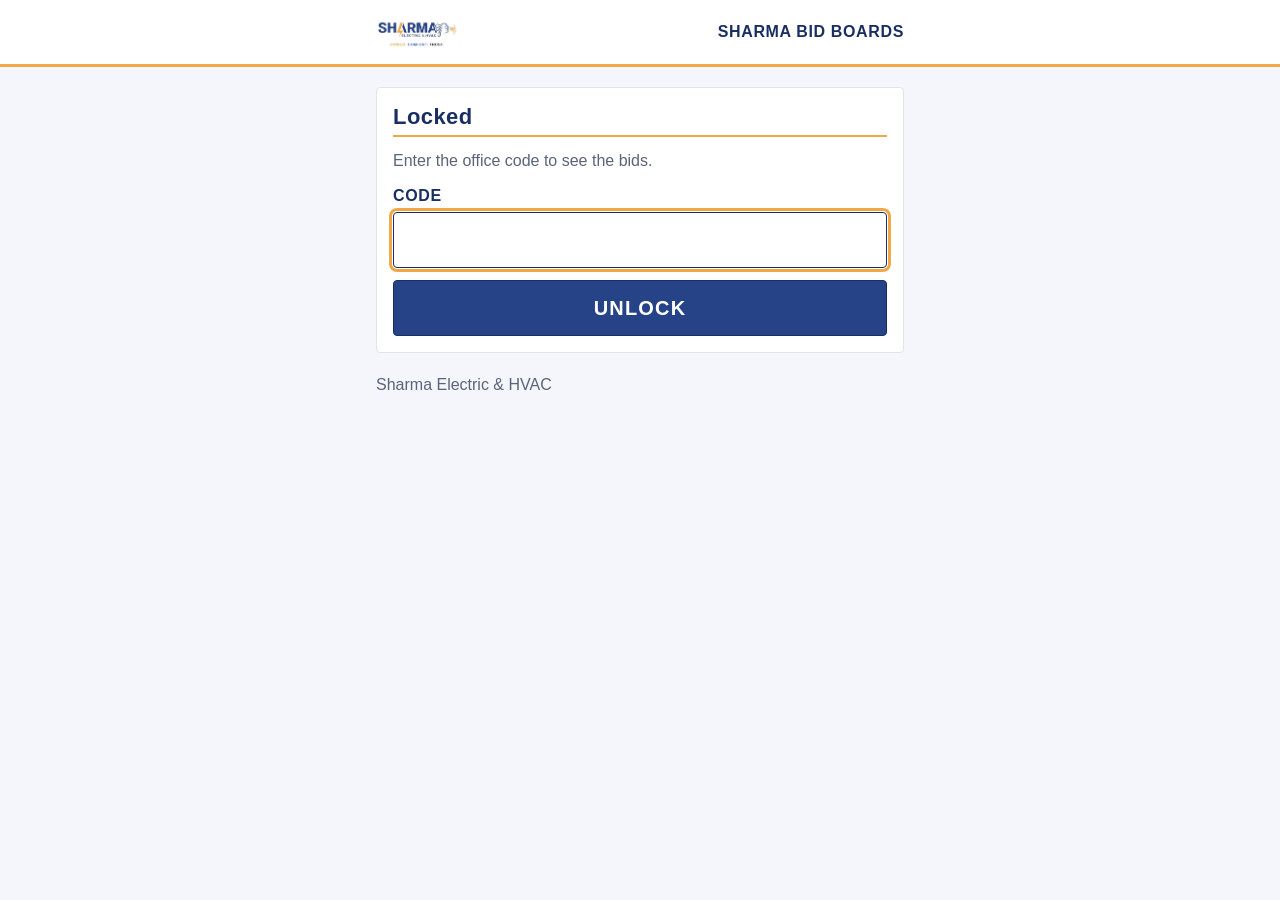
==== commercial.html @ 093042f2 "Kit v1.3 Appearance + company logos + font fix (Steve review / Sanjay 2026-11-19): theme-color + col" ====
<!DOCTYPE html>
<html lang="en">
<head>
<meta charset="utf-8">
<meta name="viewport" content="width=device-width, initial-scale=1">
<meta name="robots" content="noindex, nofollow">
<meta name="theme-color" content="#264387">
<meta name="color-scheme" content="light">
<script>(function(){try{if(localStorage.getItem("sk-scheme")==="dark"){var d=document.documentElement;d.setAttribute("data-scheme","dark");var m=document.querySelector('meta[name="theme-color"]');if(m)m.content=d.getAttribute("data-theme")==="track"?"#1C1C1E":"#1a2f61"}}catch(e){}})()</script>
<link rel="stylesheet" href="https://sharma-kit.sharma-crew.workers.dev/sharma-kit.css">
<script src="https://sharma-kit.sharma-crew.workers.dev/sharma-kit.js" defer></script>
<title>Commercial Bid Board — Sharma Electric &amp; HVAC</title>
<link rel="stylesheet" href="assets/styles.css">
</head>
<body data-board="commercial">
<header class="site">
  <div class="header-inner">
    <img class="logo" src="logo.png" alt="Sharma Electric &amp; HVAC">
    <div class="header-title">
      <div class="board-name">Commercial Bid Board</div>
      <div class="board-sub" id="as-of">Owner-only board. Prices are internal.</div>
    </div>
  </div>
  <nav class="board-switch" aria-label="Bid boards">
    <a href="commercial.html" class="active">Commercial</a>
    <a href="residential.html" class="">Residential</a>
  </nav>
</header>
<main>
  <section class="panel" aria-label="Totals">
    <h2>Totals</h2><div class="gold-rule"></div>
    <div class="totals" id="totals"></div>
  </section>
  <section class="panel" aria-label="Due today and overdue">
    <h2>Due today / overdue</h2><div class="gold-rule"></div>
    <ul class="due-list" id="due-list"></ul>
  </section>
  <section class="panel" aria-label="Filters">
    <h2>Find a bid</h2><div class="gold-rule"></div>
    <div class="filters">
      <div><label for="f-search">Search</label><input type="search" id="f-search" placeholder="Builder, project, address, contact, Jobber"></div>
      <div><label for="f-status">Status</label><select id="f-status"></select></div>
      <div><label for="f-trade">Trade</label><select id="f-trade"></select></div>
      <div><label for="f-builder">Builder</label><select id="f-builder"></select></div>
      <div><label for="f-due">Due-date window</label><select id="f-due">
        <option value="">All due dates</option><option value="today">Due today</option>
        <option value="overdue">Overdue</option><option value="7">Next 7 days</option>
        <option value="30">Next 30 days</option><option value="none">No due date</option></select></div>
      <div><label for="f-sent">Sent-date window</label><select id="f-sent">
        <option value="">All sent dates</option><option value="7">Last 7 days</option>
        <option value="30">Last 30 days</option><option value="90">Last 90 days</option></select></div>
      <div><label for="f-sort">Sort by</label><select id="f-sort">
        <option value="due">Due date</option><option value="sent">Date sent</option>
        <option value="amount">Amount</option><option value="builder">Builder</option>
        <option value="status">Status</option></select></div>
    </div>
    <div class="toolbar">
      <button type="button" class="secondary" id="btn-export">Export CSV</button>
      <button type="button" class="secondary" id="btn-more">More</button>
      <label class="btn secondary" for="file-import" style="cursor:pointer">Import CSV</label>
      <input type="file" id="file-import" accept=".csv" hidden>
      <span class="count" id="row-count"></span>
    </div>
    <p class="count" id="import-note"></p>
  </section>
  <section class="panel" aria-label="Bids" style="padding:0;overflow:auto">
    <table>
      <thead><tr><th>Builder</th><th>Project</th><th>Trade</th><th class="amount">Amount</th><th class="sqft">Sq Ft</th><th>Sent</th><th>Due</th><th>Status</th><th>Jobber</th></tr></thead>
      <tbody id="rows"></tbody>
    </table>
  </section>
  <p style="color:var(--gray)">Select a row to see the full record: terms, next step, notes, Jobber number, Gmail thread ID and source.</p>
</main>
<dialog id="detail">
  <div class="detail-head"><h2 id="detail-title" style="margin:0">Bid record</h2></div>
  <div class="detail-body" id="detail-body"></div>
  <div style="padding:0 16px 16px"><button type="button" id="detail-close">Close</button></div>
</dialog>
<footer class="site">Sharma Electric &amp; HVAC · Lic. EC13013924 · CAC1823596</footer>
<dialog id="more" aria-labelledby="more-title">
  <div class="detail-head"><h2 id="more-title" style="margin:0">More</h2></div>
  <div class="detail-body">
    <h3 style="margin:0 0 8px">Display</h3>
    <div class="sk-list" id="appearance"></div>
    <div class="toolbar"><button type="button" class="secondary" id="more-close">Close</button></div>
  </div>
</dialog>
<script src="lock.js"></script>
<script src="assets/app.js"></script>
</body>
</html>
---- assets/styles.css ----
:root{
  color-scheme:light;
  --navy:#264387; --dark-navy:#1a2f61; --gold:#F0A846; --ink:#1d2433;
  --gray:#5b6478; --lines:#dfe4ee; --page:#f4f6fb; --white:#ffffff;
}
/* Appearance (kit v1.3 rule): dark only when the person picks it in More; never follows the phone. */
[data-scheme="dark"]{
  color-scheme:dark;
  --navy:#5b83d6; --dark-navy:#c9d6f2; --gold:#F0A846; --ink:#e9ecf3;
  --gray:#a3adc0; --lines:#39404f; --page:#0f1218; --white:#1b1e26;
}
[data-scheme="dark"] .chip-won{background:#26436e;border-color:#26436e}
[data-scheme="dark"] header.site,[data-scheme="dark"] nav.board-switch{background:var(--white)}
*{box-sizing:border-box}
html{font-size:16px}
body{margin:0;background:var(--page);color:var(--ink);font-family:-apple-system,"SF Pro Text",system-ui,"Segoe UI",sans-serif;font-size:16px;line-height:1.45}
h1,h2,h3,.tab-label{font-family:-apple-system,"SF Pro Display",system-ui,"Segoe UI",sans-serif;font-weight:700;letter-spacing:.02em;color:var(--dark-navy)}
.mono{font-family:ui-monospace,"SF Mono",Menlo,Consolas,monospace}
a{color:var(--navy)}
header.site{background:var(--white);border-bottom:3px solid var(--gold)}
.header-inner{max-width:1280px;margin:0 auto;padding:14px 16px;display:flex;align-items:center;gap:16px;flex-wrap:wrap}
.header-inner img.logo{height:56px;width:auto;display:block}
.header-title{margin-left:auto;text-align:right}
.header-title .board-name{font-family:-apple-system,"SF Pro Display",system-ui,"Segoe UI",sans-serif;font-weight:700;font-size:1.6rem;color:var(--dark-navy);line-height:1.1}
.header-title .board-sub{color:var(--gray);font-size:.95rem}
nav.board-switch{max-width:1280px;margin:0 auto;padding:0 16px;display:flex;gap:24px;background:var(--white)}
nav.board-switch a{display:inline-flex;align-items:center;min-height:48px;padding:10px 4px;text-decoration:none;color:var(--gray);font-family:-apple-system,"SF Pro Display",system-ui,"Segoe UI",sans-serif;font-weight:700;font-size:1.1rem;border-bottom:4px solid transparent}
nav.board-switch a.active{color:var(--dark-navy);border-bottom-color:var(--gold)}
main{max-width:1280px;margin:0 auto;padding:16px}
.panel{background:var(--white);border:1px solid var(--lines);border-radius:6px;padding:16px;margin-bottom:16px}
.panel h2{margin:0 0 4px;font-size:1.45rem}
.gold-rule{height:3px;background:var(--gold);width:56px;margin:6px 0 14px;border-radius:2px}
.totals{display:grid;grid-template-columns:repeat(auto-fit,minmax(170px,1fr));gap:12px}
.total{border:1px solid var(--lines);border-radius:6px;padding:12px;background:var(--white)}
.total .label{color:var(--gray);font-size:.95rem}
.total .value{font-family:ui-monospace,"SF Mono",Menlo,Consolas,monospace;font-size:1.5rem;color:var(--dark-navy);margin-top:2px}
.total .note{color:var(--gray);font-size:.9rem;margin-top:2px}
.due-list{list-style:none;margin:0;padding:0}
.due-list li{border:1px solid var(--lines);border-left:5px solid var(--gold);border-radius:4px;padding:10px 12px;margin-bottom:8px;display:flex;flex-wrap:wrap;gap:6px 14px;align-items:baseline}
.due-list .due-when{font-family:ui-monospace,"SF Mono",Menlo,Consolas,monospace;color:var(--dark-navy);font-weight:600}
.due-list .due-builder{font-weight:600}
.empty{color:var(--gray);padding:8px 0}
.filters{display:grid;grid-template-columns:repeat(auto-fit,minmax(180px,1fr));gap:12px}
.filters label{display:block;color:var(--gray);font-size:.95rem;margin-bottom:4px}
select,input[type="search"],input[type="text"]{width:100%;min-height:48px;padding:10px;border:1px solid var(--lines);border-radius:4px;font-size:16px;background:var(--white);color:var(--ink)}
button,.btn{min-height:48px;padding:10px 18px;border-radius:4px;border:1px solid var(--navy);background:var(--navy);color:var(--white);font-size:16px;cursor:pointer;display:inline-flex;align-items:center;justify-content:center;text-decoration:none}
button.secondary,.btn.secondary{background:var(--white);color:var(--navy)}
.toolbar{display:flex;gap:12px;flex-wrap:wrap;margin-top:12px;align-items:center}
.toolbar .count{color:var(--gray)}
table{width:100%;border-collapse:collapse;background:var(--white)}
th{font-family:-apple-system,"SF Pro Display",system-ui,"Segoe UI",sans-serif;font-weight:700;text-align:left;color:var(--dark-navy);border-bottom:2px solid var(--gold);padding:10px 8px;font-size:1.05rem;white-space:nowrap}
td{border-bottom:1px solid var(--lines);padding:10px 8px;vertical-align:top;font-size:16px}
tbody tr{cursor:pointer}
tbody tr:hover{background:var(--page)}
.loc{display:inline-block;margin-top:3px;padding:2px 8px;background:var(--page);border-left:4px solid var(--gold);border-radius:0 4px 4px 0;color:var(--dark-navy);font-weight:700}
.chip{display:inline-block;padding:3px 10px;border-radius:4px;font-size:.92rem;font-weight:600;border:1px solid var(--lines);white-space:nowrap}
.chip-sent{background:var(--navy);color:var(--white);border-color:var(--navy)}
.chip-won{background:var(--dark-navy);color:var(--gold);border-color:var(--dark-navy)}
.chip-lost{background:var(--gray);color:var(--white);border-color:var(--gray)}
.chip-declined{background:var(--white);color:var(--gray);border-color:var(--gray)}
.chip-pending{background:var(--gold);color:var(--ink);border-color:var(--gold)}
.chip-inprogress{background:var(--white);color:var(--navy);border-color:var(--navy)}
.amount{font-family:ui-monospace,"SF Mono",Menlo,Consolas,monospace;white-space:nowrap;text-align:right}
.sqft{font-family:ui-monospace,"SF Mono",Menlo,Consolas,monospace;font-variant-numeric:tabular-nums;white-space:nowrap}
th.amount{text-align:right}
dialog#detail,dialog#more{border:1px solid var(--lines);border-radius:6px;max-width:720px;width:calc(100% - 32px);padding:0;background:var(--white);color:var(--ink)}
dialog#more{max-width:520px}
dialog .detail-head{background:var(--white);border-bottom:3px solid var(--gold);padding:16px}
dialog .detail-body{padding:16px;max-height:70vh;overflow:auto}
dialog#detail dl{display:grid;grid-template-columns:150px 1fr;gap:6px 14px;margin:0}
dialog#detail dt{color:var(--gray);font-weight:600}
dialog#detail dd{margin:0;overflow-wrap:anywhere;white-space:pre-wrap}
footer.site{max-width:1280px;margin:0 auto;padding:8px 16px 28px;color:var(--gray)}
.chooser{display:grid;grid-template-columns:repeat(auto-fit,minmax(260px,1fr));gap:16px}
.chooser a.panel{text-decoration:none;color:var(--ink);display:block}
.chooser .panel:hover{border-color:var(--navy)}
@media (max-width:760px){
  .header-title{margin-left:0;text-align:left;width:100%}
  table,thead,tbody,tr,td{display:block;width:100%}
  thead{display:none}
  tbody tr{border:1px solid var(--lines);border-radius:6px;margin-bottom:12px;padding:8px;background:var(--white)}
  td{border-bottom:none;padding:4px 8px}
  td::before{content:attr(data-label);display:block;color:var(--gray);font-size:.85rem;font-weight:600}
  .amount{text-align:left}
  dialog#detail dl{grid-template-columns:1fr}
}

.bid-logo-wrap{position:relative;display:inline-block;width:30px;height:30px;margin-right:8px;vertical-align:-8px;flex:0 0 auto}
.bid-badge{position:absolute;inset:0;display:flex;align-items:center;justify-content:center;background:var(--navy);color:#fff;font-weight:700;font-size:.8rem;border-radius:7px;letter-spacing:.02em}
.bid-logo{position:absolute;inset:0;width:30px;height:30px;object-fit:contain;background:#fff;border:1px solid var(--lines);border-radius:7px}
.detail-logo .bid-logo-wrap{width:34px;height:34px;vertical-align:-10px}
.detail-logo .bid-logo{width:34px;height:34px}
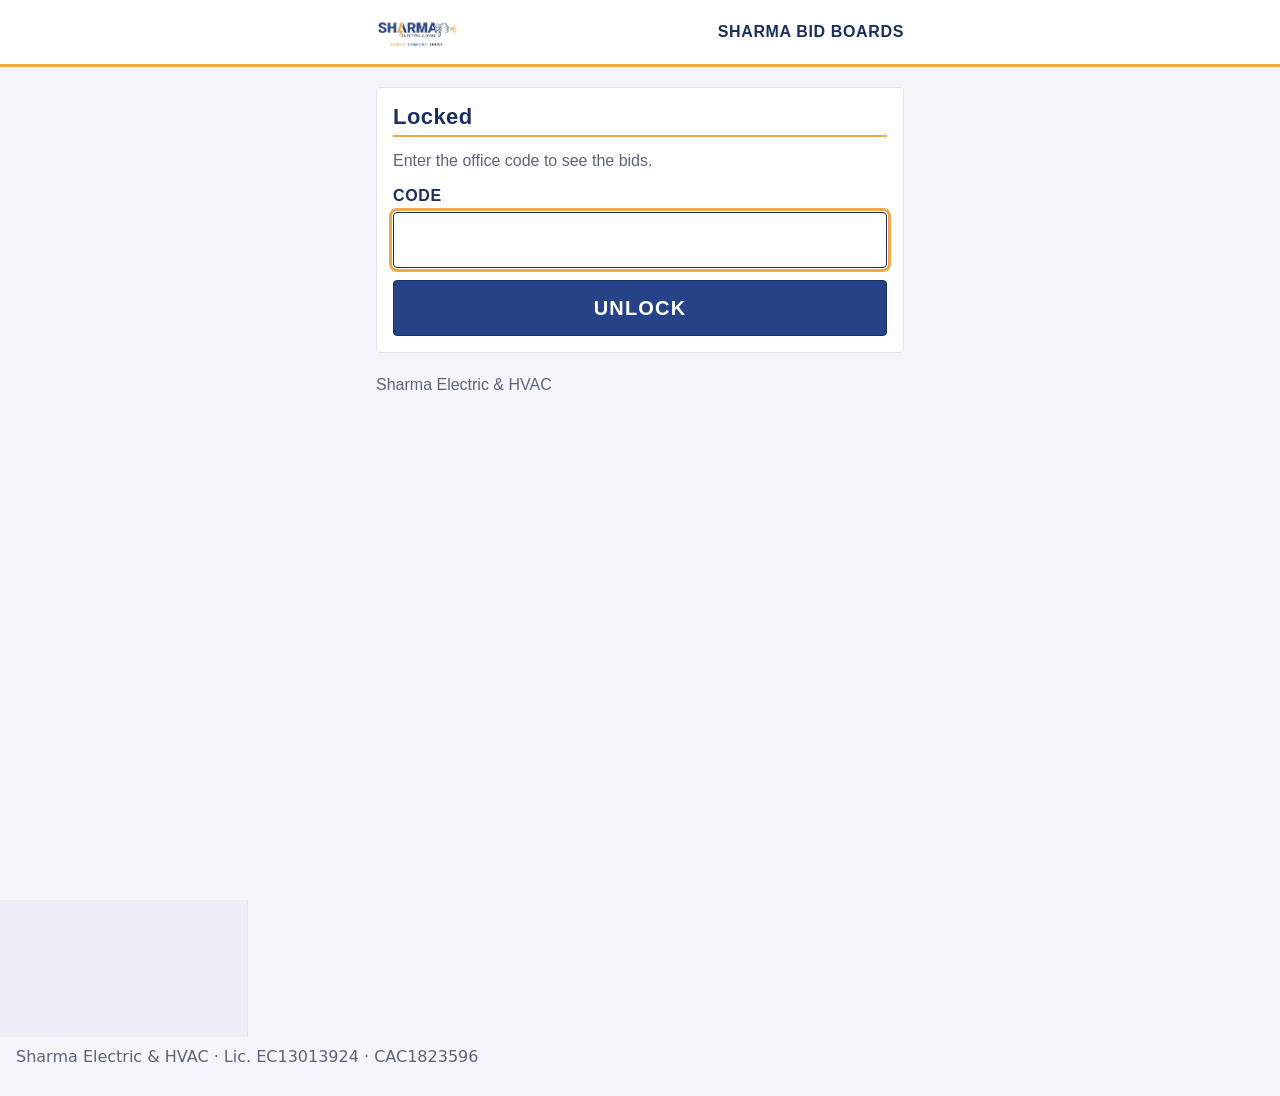
==== commit fa86c9c8: "Bid Boards MANAGE (Sanjay 2026-11-19): Select mode with bulk Won/Lost/Archive/Folder, user folders +" ====
--- a/commercial.html
+++ b/commercial.html
@@ -23,10 +23,28 @@
   </div>
   <nav class="board-switch" aria-label="Bid boards">
     <a href="commercial.html" class="active">Commercial</a>
-    <a href="residential.html" class="">Residential</a>
+    <a href="residential.html">Residential</a>
   </nav>
 </header>
 <main>
+<div class="shell">
+<aside id="sidebar" aria-label="Board views">
+  <div class="side-group"><div class="side-head">Boards</div>
+    <a class="side-item" data-board-link="commercial" href="commercial.html">Commercial</a>
+    <a class="side-item" data-board-link="residential" href="residential.html">Residential</a>
+  </div>
+  <div class="side-group"><div class="side-head">Views</div>
+    <button class="side-item" data-view="">All bids<span class="side-count" data-count="all"></span></button>
+    <button class="side-item" data-view="__unfiled">Unfiled<span class="side-count" data-count="unfiled"></span></button>
+    <button class="side-item" data-view="__archived">Archived<span class="side-count" data-count="archived"></span></button>
+  </div>
+  <div class="side-group"><div class="side-head">Folders<button id="side-new-folder" class="side-add" title="New folder" aria-label="New folder">+</button></div>
+    <div id="side-folders"></div>
+  </div>
+  <div class="side-group"><div class="side-head">Status</div><div id="side-status"></div></div>
+</aside>
+
+<div class="main-col">
   <section class="panel" aria-label="Totals">
     <h2>Totals</h2><div class="gold-rule"></div>
     <div class="totals" id="totals"></div>
@@ -37,8 +55,23 @@
   </section>
   <section class="panel" aria-label="Filters">
     <h2>Find a bid</h2><div class="gold-rule"></div>
-    <div class="filters">
-      <div><label for="f-search">Search</label><input type="search" id="f-search" placeholder="Builder, project, address, contact, Jobber"></div>
+    <div class="toolbar">
+      <input type="search" id="f-search" placeholder="Builder, project, address, contact, Jobber" aria-label="Search bids">
+      <label class="sort-wrap"><span>Sort</span><select id="sortSel" aria-label="Sort bids">
+        <option value="due">Due date · soonest</option>
+        <option value="due-desc">Due date · latest</option>
+        <option value="builder">Builder · A–Z</option>
+        <option value="builder-desc">Builder · Z–A</option>
+        <option value="amount-desc">Amount · high to low</option>
+        <option value="amount-asc">Amount · low to high</option>
+        <option value="status">Status</option>
+        <option value="sent">Date sent · newest</option>
+      </select></label>
+      <button type="button" id="btn-select" aria-pressed="false">Select</button>
+      <button type="button" class="secondary" id="btn-filters">Filters</button>
+      <button type="button" class="secondary" id="btn-more">More</button>
+    </div>
+    <div class="filters" id="filters" hidden>
       <div><label for="f-status">Status</label><select id="f-status"></select></div>
       <div><label for="f-trade">Trade</label><select id="f-trade"></select></div>
       <div><label for="f-builder">Builder</label><select id="f-builder"></select></div>
@@ -49,43 +82,81 @@
       <div><label for="f-sent">Sent-date window</label><select id="f-sent">
         <option value="">All sent dates</option><option value="7">Last 7 days</option>
         <option value="30">Last 30 days</option><option value="90">Last 90 days</option></select></div>
-      <div><label for="f-sort">Sort by</label><select id="f-sort">
-        <option value="due">Due date</option><option value="sent">Date sent</option>
-        <option value="amount">Amount</option><option value="builder">Builder</option>
-        <option value="status">Status</option></select></div>
+      <div class="filters-reset"><button type="button" class="secondary" id="btn-clear">Reset filters</button></div>
     </div>
+    <div class="chips" id="statusChips" aria-label="Status filters"></div>
+    <div class="chips folder-chips" id="folderChips" aria-label="Folder filters"></div>
     <div class="toolbar">
       <button type="button" class="secondary" id="btn-export">Export CSV</button>
-      <button type="button" class="secondary" id="btn-more">More</button>
       <label class="btn secondary" for="file-import" style="cursor:pointer">Import CSV</label>
       <input type="file" id="file-import" accept=".csv" hidden>
       <span class="count" id="row-count"></span>
     </div>
     <p class="count" id="import-note"></p>
   </section>
-  <section class="panel" aria-label="Bids" style="padding:0;overflow:auto">
-    <table>
-      <thead><tr><th>Builder</th><th>Project</th><th>Trade</th><th class="amount">Amount</th><th class="sqft">Sq Ft</th><th>Sent</th><th>Due</th><th>Status</th><th>Jobber</th></tr></thead>
+  <section class="panel bids-panel" aria-label="Bids">
+    <div class="table-wrap"><table>
+      <thead><tr><th class="sel-col"></th><th>Builder</th><th>Project</th><th>Trade</th><th class="amount">Amount</th><th class="sqft">Sq Ft</th><th>Sent</th><th>Due</th><th>Status</th><th>Jobber</th></tr></thead>
       <tbody id="rows"></tbody>
-    </table>
+    </table></div>
+    <div class="cards" id="cards"></div>
   </section>
-  <p style="color:var(--gray)">Select a row to see the full record: terms, next step, notes, Jobber number, Gmail thread ID and source.</p>
+  <p class="note-under">Select a row to see the full record: terms, next step, notes, Jobber number, Gmail thread ID and source.</p>
+</div>
+
+<aside id="inspector" hidden aria-label="Bid detail">
+  <div class="insp-head"><h2>Bid detail</h2><button type="button" class="secondary small" id="insp-close">Close</button></div>
+  <div id="inspectorBody"></div>
+</aside>
+</div>
 </main>
-<dialog id="detail">
-  <div class="detail-head"><h2 id="detail-title" style="margin:0">Bid record</h2></div>
-  <div class="detail-body" id="detail-body"></div>
-  <div style="padding:0 16px 16px"><button type="button" id="detail-close">Close</button></div>
-</dialog>
-<footer class="site">Sharma Electric &amp; HVAC · Lic. EC13013924 · CAC1823596</footer>
+
+<div id="actionbar" hidden>
+  <span id="selCount">0 selected</span>
+  <div class="ab-btns">
+    <button type="button" id="ab-won">Won</button>
+    <button type="button" id="ab-lost">Lost</button>
+    <button type="button" id="ab-archive">Archive</button>
+    <button type="button" id="ab-folder">Folder…</button>
+    <button type="button" class="secondary" id="ab-clear">Clear</button>
+    <button type="button" class="secondary" id="ab-done">Done</button>
+  </div>
+</div>
+
+<dialog id="detail"><div id="detailBody"></div><div class="detail-foot"><button type="button" id="detail-close">Close</button></div></dialog>
+
+<dialog id="folderDlg" class="sheet"><div class="detail-head"><h2>Move to folder</h2></div>
+<div class="detail-body">
+<div id="folderList" class="folder-list"></div>
+<div class="gold-rule"></div>
+<label>New folder <input id="newFolderName" type="text" autocomplete="off" placeholder="Folder name"></label>
+<div class="row-btns"><button type="button" id="createFolderBtn">Create &amp; move</button><button type="button" class="secondary" id="folderDlgClose">Cancel</button></div>
+</div></dialog>
+
+<dialog id="changesDlg" class="sheet"><div class="detail-head"><h2>Changes to publish</h2></div>
+<div class="detail-body">
+<p id="changesSummary"></p>
+<div id="changesList"></div>
+<label>Summary — send this to Jarvis with “publish my bid changes”
+<textarea id="changesText" readonly rows="8"></textarea></label>
+<div class="row-btns"><button type="button" id="copyChanges">Copy summary</button><button type="button" class="secondary" id="changesClose">Close</button></div>
+</div></dialog>
+
 <dialog id="more" aria-labelledby="more-title">
   <div class="detail-head"><h2 id="more-title" style="margin:0">More</h2></div>
   <div class="detail-body">
-    <h3 style="margin:0 0 8px">Display</h3>
+    <p class="note">Changes you make with Select (Won / Lost / Archive / Folders) are saved on this device only, until Jarvis publishes them into the board data.</p>
+    <div class="row-btns"><button type="button" id="openChanges">Changes to publish (<span id="changesCount">0</span>)</button></div>
+    <h3 style="margin:18px 0 8px">Display</h3>
     <div class="sk-list" id="appearance"></div>
-    <div class="toolbar"><button type="button" class="secondary" id="more-close">Close</button></div>
+    <h3 style="margin:18px 0 8px">Folders</h3>
+    <div id="folderManager"></div>
+    <div class="folder-new-row"><input id="mgrNewFolder" type="text" autocomplete="off" placeholder="New folder name"><button type="button" id="mgrAddFolder">Add folder</button></div>
+    <div class="toolbar"><button type="button" class="secondary" id="btn-locknow">Lock now</button><button type="button" class="secondary" id="more-close">Close</button></div>
   </div>
 </dialog>
+<div id="toast" role="status"></div>
+<footer class="site">Sharma Electric &amp; HVAC · Lic. EC13013924 · CAC1823596</footer>
 <script src="lock.js"></script>
 <script src="assets/app.js"></script>
-</body>
-</html>
+</body></html>
--- a/assets/styles.css
+++ b/assets/styles.css
@@ -2,12 +2,14 @@
   color-scheme:light;
   --navy:#264387; --dark-navy:#1a2f61; --gold:#F0A846; --ink:#1d2433;
   --gray:#5b6478; --lines:#dfe4ee; --page:#f4f6fb; --white:#ffffff;
+  --side-bg:#eceff5; --hover:#eef1f8; --selrow:#264387;
 }
 /* Appearance (kit v1.3 rule): dark only when the person picks it in More; never follows the phone. */
 [data-scheme="dark"]{
   color-scheme:dark;
   --navy:#5b83d6; --dark-navy:#c9d6f2; --gold:#F0A846; --ink:#e9ecf3;
   --gray:#a3adc0; --lines:#39404f; --page:#0f1218; --white:#1b1e26;
+  --side-bg:#171a21; --hover:#232833; --selrow:#2c4a8a;
 }
 [data-scheme="dark"] .chip-won{background:#26436e;border-color:#26436e}
 [data-scheme="dark"] header.site,[data-scheme="dark"] nav.board-switch{background:var(--white)}
@@ -15,17 +17,21 @@
 html{font-size:16px}
 body{margin:0;background:var(--page);color:var(--ink);font-family:-apple-system,"SF Pro Text",system-ui,"Segoe UI",sans-serif;font-size:16px;line-height:1.45}
 h1,h2,h3,.tab-label{font-family:-apple-system,"SF Pro Display",system-ui,"Segoe UI",sans-serif;font-weight:700;letter-spacing:.02em;color:var(--dark-navy)}
+[data-scheme="dark"] h1,[data-scheme="dark"] h2,[data-scheme="dark"] h3{color:var(--ink)}
 .mono{font-family:ui-monospace,"SF Mono",Menlo,Consolas,monospace}
 a{color:var(--navy)}
+[data-scheme="dark"] a{color:var(--navy)}
 header.site{background:var(--white);border-bottom:3px solid var(--gold)}
 .header-inner{max-width:1280px;margin:0 auto;padding:14px 16px;display:flex;align-items:center;gap:16px;flex-wrap:wrap}
 .header-inner img.logo{height:56px;width:auto;display:block}
 .header-title{margin-left:auto;text-align:right}
 .header-title .board-name{font-family:-apple-system,"SF Pro Display",system-ui,"Segoe UI",sans-serif;font-weight:700;font-size:1.6rem;color:var(--dark-navy);line-height:1.1}
+[data-scheme="dark"] .header-title .board-name{color:var(--ink)}
 .header-title .board-sub{color:var(--gray);font-size:.95rem}
 nav.board-switch{max-width:1280px;margin:0 auto;padding:0 16px;display:flex;gap:24px;background:var(--white)}
 nav.board-switch a{display:inline-flex;align-items:center;min-height:48px;padding:10px 4px;text-decoration:none;color:var(--gray);font-family:-apple-system,"SF Pro Display",system-ui,"Segoe UI",sans-serif;font-weight:700;font-size:1.1rem;border-bottom:4px solid transparent}
 nav.board-switch a.active{color:var(--dark-navy);border-bottom-color:var(--gold)}
+[data-scheme="dark"] nav.board-switch a.active{color:var(--ink)}
 main{max-width:1280px;margin:0 auto;padding:16px}
 .panel{background:var(--white);border:1px solid var(--lines);border-radius:6px;padding:16px;margin-bottom:16px}
 .panel h2{margin:0 0 4px;font-size:1.45rem}
@@ -33,60 +39,175 @@
 .totals{display:grid;grid-template-columns:repeat(auto-fit,minmax(170px,1fr));gap:12px}
 .total{border:1px solid var(--lines);border-radius:6px;padding:12px;background:var(--white)}
 .total .label{color:var(--gray);font-size:.95rem}
-.total .value{font-family:ui-monospace,"SF Mono",Menlo,Consolas,monospace;font-size:1.5rem;color:var(--dark-navy);margin-top:2px}
+.total .value{font-family:ui-monospace,"SF Mono",Menlo,Consolas,monospace;font-size:1.32rem;color:var(--dark-navy);margin-top:2px;white-space:nowrap}
+[data-scheme="dark"] .total .value{color:var(--ink)}
 .total .note{color:var(--gray);font-size:.9rem;margin-top:2px}
 .due-list{list-style:none;margin:0;padding:0}
-.due-list li{border:1px solid var(--lines);border-left:5px solid var(--gold);border-radius:4px;padding:10px 12px;margin-bottom:8px;display:flex;flex-wrap:wrap;gap:6px 14px;align-items:baseline}
+.due-list li{border:1px solid var(--lines);border-left:5px solid var(--gold);border-radius:4px;padding:10px 12px;margin-bottom:8px;display:flex;flex-wrap:wrap;gap:6px 14px;align-items:baseline;cursor:pointer}
+.due-list li:hover{background:var(--hover)}
 .due-list .due-when{font-family:ui-monospace,"SF Mono",Menlo,Consolas,monospace;color:var(--dark-navy);font-weight:600}
+[data-scheme="dark"] .due-list .due-when{color:var(--ink)}
 .due-list .due-builder{font-weight:600}
 .empty{color:var(--gray);padding:8px 0}
-.filters{display:grid;grid-template-columns:repeat(auto-fit,minmax(180px,1fr));gap:12px}
+.filters{display:grid;grid-template-columns:repeat(auto-fit,minmax(180px,1fr));gap:12px;margin-top:12px}
+.filters[hidden]{display:none}
 .filters label{display:block;color:var(--gray);font-size:.95rem;margin-bottom:4px}
+.filters-reset{display:flex;align-items:end}
 select,input[type="search"],input[type="text"]{width:100%;min-height:48px;padding:10px;border:1px solid var(--lines);border-radius:4px;font-size:16px;background:var(--white);color:var(--ink)}
+textarea{width:100%;padding:10px;border:1px solid var(--lines);border-radius:6px;font:inherit;font-size:14px;background:var(--white);color:var(--ink)}
 button,.btn{min-height:48px;padding:10px 18px;border-radius:4px;border:1px solid var(--navy);background:var(--navy);color:var(--white);font-size:16px;cursor:pointer;display:inline-flex;align-items:center;justify-content:center;text-decoration:none}
 button.secondary,.btn.secondary{background:var(--white);color:var(--navy)}
+[data-scheme="dark"] button.secondary,[data-scheme="dark"] .btn.secondary{color:var(--ink)}
+button.small,.btn.small{min-height:40px;padding:6px 13px;font-size:14px}
+button:disabled{opacity:.45;cursor:default}
+button[aria-pressed="true"]{background:var(--dark-navy);border-color:var(--dark-navy);color:#fff}
 .toolbar{display:flex;gap:12px;flex-wrap:wrap;margin-top:12px;align-items:center}
 .toolbar .count{color:var(--gray)}
+.toolbar input[type="search"]{flex:1 1 230px;width:auto}
+.sort-wrap{display:flex;align-items:center;gap:8px;color:var(--gray);font-size:.95rem}
+.sort-wrap select{width:auto;min-height:48px}
+.chips{display:flex;gap:8px;flex-wrap:wrap;margin-top:12px}
+.chips:empty{margin-top:0}
+.chips button{min-height:40px;padding:6px 14px;border-radius:999px;border:1px solid var(--lines);background:var(--white);color:var(--ink);font-size:14px;font-weight:600}
+.chips button[aria-pressed="true"]{background:var(--navy);border-color:var(--navy);color:#fff}
+.folder-chips button[aria-pressed="true"]{background:var(--dark-navy);border-color:var(--dark-navy)}
+.note{color:var(--gray);font-size:.95rem}
+.note-under{color:var(--gray);margin:0 2px 8px}
+.count{color:var(--gray)}
 table{width:100%;border-collapse:collapse;background:var(--white)}
 th{font-family:-apple-system,"SF Pro Display",system-ui,"Segoe UI",sans-serif;font-weight:700;text-align:left;color:var(--dark-navy);border-bottom:2px solid var(--gold);padding:10px 8px;font-size:1.05rem;white-space:nowrap}
+[data-scheme="dark"] th{color:var(--ink)}
 td{border-bottom:1px solid var(--lines);padding:10px 8px;vertical-align:top;font-size:16px}
 tbody tr{cursor:pointer}
 tbody tr:hover{background:var(--page)}
+tbody tr.is-selected{background:var(--selrow);color:#fff}
+tbody tr.is-selected a{color:#ffe1a1}
+tbody tr.is-selected .loc{background:rgba(255,255,255,.14);color:#fff}
+tbody tr.is-selected .folder-tag{background:rgba(255,255,255,.2);color:#fff}
+tbody tr.is-open{box-shadow:inset 3px 0 0 var(--gold)}
 .loc{display:inline-block;margin-top:3px;padding:2px 8px;background:var(--page);border-left:4px solid var(--gold);border-radius:0 4px 4px 0;color:var(--dark-navy);font-weight:700}
+[data-scheme="dark"] .loc{color:var(--ink)}
+.loc2{color:var(--gray);font-size:.85rem}
 .chip{display:inline-block;padding:3px 10px;border-radius:4px;font-size:.92rem;font-weight:600;border:1px solid var(--lines);white-space:nowrap}
 .chip-sent{background:var(--navy);color:var(--white);border-color:var(--navy)}
+[data-scheme="dark"] .chip-sent{color:#fff}
 .chip-won{background:var(--dark-navy);color:var(--gold);border-color:var(--dark-navy)}
 .chip-lost{background:var(--gray);color:var(--white);border-color:var(--gray)}
 .chip-declined{background:var(--white);color:var(--gray);border-color:var(--gray)}
 .chip-pending{background:var(--gold);color:var(--ink);border-color:var(--gold)}
 .chip-inprogress{background:var(--white);color:var(--navy);border-color:var(--navy)}
+[data-scheme="dark"] .chip-inprogress,[data-scheme="dark"] .chip-declined{color:var(--ink)}
 .amount{font-family:ui-monospace,"SF Mono",Menlo,Consolas,monospace;white-space:nowrap;text-align:right}
 .sqft{font-family:ui-monospace,"SF Mono",Menlo,Consolas,monospace;font-variant-numeric:tabular-nums;white-space:nowrap}
 th.amount{text-align:right}
-dialog#detail,dialog#more{border:1px solid var(--lines);border-radius:6px;max-width:720px;width:calc(100% - 32px);padding:0;background:var(--white);color:var(--ink)}
+.folder-tag{display:inline-block;margin-top:3px;padding:1px 8px;border-radius:999px;background:#eef1f8;color:var(--dark-navy);font-size:.8rem;font-weight:700}
+[data-scheme="dark"] .folder-tag{background:#2a3350;color:#c9d6f2}
+.sel-col{width:52px;text-align:center}
+.sel-hit{display:inline-flex;align-items:center;justify-content:center;width:44px;height:44px;cursor:pointer}
+.sel-hit input{width:22px;height:22px;margin:0;accent-color:var(--navy)}
+.bids-panel{padding:0;overflow:hidden}
+.table-wrap{overflow-x:auto}
+.cards{display:none}
+dialog{border:1px solid var(--lines);border-radius:6px;background:var(--white);color:var(--ink);padding:0}
+dialog::backdrop{background:rgba(15,20,35,.45)}
+dialog#detail,dialog#more{max-width:720px;width:calc(100% - 32px)}
 dialog#more{max-width:520px}
+dialog#folderDlg,dialog#changesDlg{max-width:560px;width:calc(100% - 32px)}
+dialog.sheet{animation:sheet-in .18s ease-out}
+@keyframes sheet-in{from{transform:translateY(-10px);opacity:.4}to{transform:none;opacity:1}}
 dialog .detail-head{background:var(--white);border-bottom:3px solid var(--gold);padding:16px}
+dialog .detail-head h2{margin:0;font-size:1.3rem}
 dialog .detail-body{padding:16px;max-height:70vh;overflow:auto}
-dialog#detail dl{display:grid;grid-template-columns:150px 1fr;gap:6px 14px;margin:0}
-dialog#detail dt{color:var(--gray);font-weight:600}
-dialog#detail dd{margin:0;overflow-wrap:anywhere;white-space:pre-wrap}
+dialog#detail dl,#inspector dl{display:grid;grid-template-columns:150px 1fr;gap:6px 14px;margin:0}
+dialog#detail dt,#inspector dt{color:var(--gray);font-weight:600}
+dialog#detail dd,#inspector dd{margin:0;overflow-wrap:anywhere;white-space:pre-wrap}
+.detail-foot{padding:0 16px 16px}
+.row-btns{display:flex;gap:10px;flex-wrap:wrap;margin-top:14px}
+.detail-actions{margin-top:14px}
+ul.files{list-style:none;margin:0;padding:0}
+ul.files li{padding:5px 0;border-bottom:1px dashed var(--lines)}
+ul.files li:last-child{border-bottom:0}
+.file-kind{display:inline-block;min-width:74px;padding:1px 8px;border-radius:6px;background:#e8edf7;color:var(--dark-navy);font-size:.8rem;font-weight:800;text-align:center}
+[data-scheme="dark"] .file-kind{background:#2a3350;color:#c9d6f2}
+.file-kind[data-k="Estimate"]{background:#fdf0d5;color:#7a5200}
+[data-scheme="dark"] .file-kind[data-k="Estimate"]{background:#4d3d14;color:#ffe1a1}
+.file-name{font-weight:600;overflow-wrap:anywhere}
+ul.files small{color:var(--gray)}
+.onfile{display:inline-block;padding:0 7px;border-radius:999px;border:1px solid var(--lines);color:var(--gray);font-size:.8rem;font-weight:700}
+.folder-list{display:grid;gap:8px;margin-bottom:6px}
+.folder-opt{min-height:44px;text-align:left;padding:10px 14px;border:1px solid var(--lines);border-radius:6px;background:var(--white);color:var(--ink);font-size:15px;font-weight:600;justify-content:flex-start;width:100%}
+.folder-opt:hover{background:var(--hover)}
+.folder-row{display:flex;gap:8px;align-items:center;margin-bottom:8px}
+.folder-row input{flex:1;min-height:44px}
+.folder-row button{min-height:44px;padding:6px 12px;font-size:14px}
+.folder-new-row{display:flex;gap:8px;align-items:center}
+.folder-new-row input{flex:1;min-height:44px}
+.folder-new-row button{min-height:44px}
+.change-row{display:flex;gap:10px;align-items:center;justify-content:space-between;padding:9px 0;border-bottom:1px solid var(--lines)}
+.change-row small{color:var(--gray)}
+#changesText{font-family:ui-monospace,SFMono-Regular,Menlo,monospace;font-size:13px;margin-top:4px}
+#more label,#folderDlg label,#changesDlg label{display:block;font-weight:600;font-size:.95rem;margin:10px 0}
+#actionbar{position:fixed;left:0;right:0;bottom:0;z-index:40;display:flex;align-items:center;gap:12px;flex-wrap:wrap;padding:10px 16px calc(10px + env(safe-area-inset-bottom));background:var(--white);border-top:1px solid var(--lines);box-shadow:0 -4px 18px rgba(20,30,60,.12)}
+#actionbar[hidden]{display:none}
+#selCount{font-weight:800}
+.ab-btns{display:flex;gap:8px;flex-wrap:wrap;margin-left:auto}
+.ab-btns button{min-height:44px;padding:8px 14px;font-size:15px}
+body.selecting{padding-bottom:92px}
+#toast{position:fixed;left:50%;bottom:100px;transform:translateX(-50%) translateY(20px);background:var(--dark-navy);color:#fff;padding:11px 18px;border-radius:999px;font-weight:700;font-size:15px;opacity:0;pointer-events:none;transition:.25s;z-index:60;max-width:92vw;text-align:center}
+[data-scheme="dark"] #toast{background:#2c4a8a}
+#toast.show{opacity:1;transform:translateX(-50%)}
 footer.site{max-width:1280px;margin:0 auto;padding:8px 16px 28px;color:var(--gray)}
 .chooser{display:grid;grid-template-columns:repeat(auto-fit,minmax(260px,1fr));gap:16px}
 .chooser a.panel{text-decoration:none;color:var(--ink);display:block}
 .chooser .panel:hover{border-color:var(--navy)}
-@media (max-width:760px){
-  .header-title{margin-left:0;text-align:left;width:100%}
-  table,thead,tbody,tr,td{display:block;width:100%}
-  thead{display:none}
-  tbody tr{border:1px solid var(--lines);border-radius:6px;margin-bottom:12px;padding:8px;background:var(--white)}
-  td{border-bottom:none;padding:4px 8px}
-  td::before{content:attr(data-label);display:block;color:var(--gray);font-size:.85rem;font-weight:600}
-  .amount{text-align:left}
-  dialog#detail dl{grid-template-columns:1fr}
-}
-
 .bid-logo-wrap{position:relative;display:inline-block;width:30px;height:30px;margin-right:8px;vertical-align:-8px;flex:0 0 auto}
 .bid-badge{position:absolute;inset:0;display:flex;align-items:center;justify-content:center;background:var(--navy);color:#fff;font-weight:700;font-size:.8rem;border-radius:7px;letter-spacing:.02em}
 .bid-logo{position:absolute;inset:0;width:30px;height:30px;object-fit:contain;background:#fff;border:1px solid var(--lines);border-radius:7px}
 .detail-logo .bid-logo-wrap{width:34px;height:34px;vertical-align:-10px}
 .detail-logo .bid-logo{width:34px;height:34px}
+.builder-cell{display:inline-flex;align-items:center}
+#sidebar{display:none}
+#inspector{display:none}
+@media (max-width:899px){
+  .table-wrap{display:none}
+  .cards{display:grid;gap:10px;padding:12px}
+  .bid-card{position:relative;background:var(--white);border:1px solid var(--lines);border-radius:8px;padding:13px 14px;cursor:pointer}
+  .bid-card.is-selected{border-color:var(--navy);box-shadow:0 0 0 2px var(--navy)}
+  .card-top{display:flex;justify-content:space-between;gap:10px;align-items:center}
+  .card-proj{font-weight:700;margin-top:5px}
+  .card-sub{color:var(--gray);font-size:14px;margin-top:2px}
+  .card-meta{display:flex;gap:12px;flex-wrap:wrap;color:var(--gray);font-size:14px;margin-top:6px;font-variant-numeric:tabular-nums}
+  .card-next{margin-top:6px;font-size:14.5px}
+  .card-check{position:absolute;top:6px;right:6px}
+  .bid-card:has(.card-check) .card-top{padding-right:44px}
+  .header-title{margin-left:0;text-align:left;width:100%}
+  dialog#detail dl{grid-template-columns:1fr}
+}
+@media (min-width:1100px){
+  /* macOS layout: source-list sidebar + content + inspector */
+  main{max-width:1500px;padding:0}
+  .shell{display:flex;align-items:flex-start}
+  #sidebar{display:block;flex:0 0 248px;position:sticky;top:0;height:100vh;overflow:auto;background:var(--side-bg);border-right:1px solid var(--lines);padding:16px 10px 24px}
+  .side-group{margin-bottom:18px}
+  .side-head{display:flex;align-items:center;justify-content:space-between;font-size:.78rem;font-weight:800;text-transform:uppercase;letter-spacing:.6px;color:var(--gray);padding:0 10px;margin-bottom:5px}
+  .side-add{width:26px;height:26px;min-height:0;border-radius:6px;border:1px solid var(--lines);background:var(--white);color:var(--ink);font-size:16px;line-height:1;padding:0}
+  .side-item{display:flex;align-items:center;justify-content:space-between;gap:8px;width:100%;min-height:34px;padding:6px 10px;border:0;border-radius:7px;background:transparent;color:var(--ink);font-size:.92rem;font-weight:600;text-align:left;text-decoration:none;cursor:pointer}
+  .side-item:hover{background:var(--hover)}
+  .side-item[aria-current="true"]{background:var(--navy);color:#fff}
+  .side-count{font-size:.85rem;color:var(--gray);font-variant-numeric:tabular-nums}
+  .side-item[aria-current="true"] .side-count{color:#dbe4f5}
+  .side-empty{font-size:.88rem;color:var(--gray);padding:0 10px;margin:0}
+  .main-col{flex:1 1 auto;min-width:0;padding:16px 20px 30px}
+  .folder-chips,.status-chips{display:none}
+  #inspector{display:block;flex:0 0 380px;position:sticky;top:0;height:100vh;overflow:auto;background:var(--white);border-left:1px solid var(--lines);padding:16px 18px 30px}
+  #inspector[hidden]{display:none}
+  .insp-head{display:flex;align-items:center;justify-content:space-between;margin-bottom:6px}
+  .insp-head h2{font-size:1.2rem;margin:0}
+  #inspector .detail-head{border-bottom:3px solid var(--gold);padding-bottom:10px;margin-bottom:12px}
+  #inspector .detail-head h2{font-size:1.15rem;margin:0}
+  dialog.sheet{margin-top:56px}
+  #actionbar{left:50%;right:auto;transform:translateX(-50%);bottom:18px;border:1px solid var(--lines);border-radius:12px;box-shadow:0 10px 30px rgba(20,30,60,.22);padding:10px 14px}
+  body.selecting{padding-bottom:0}
+  #toast{bottom:30px}
+  body.selecting #toast{bottom:100px}
+}
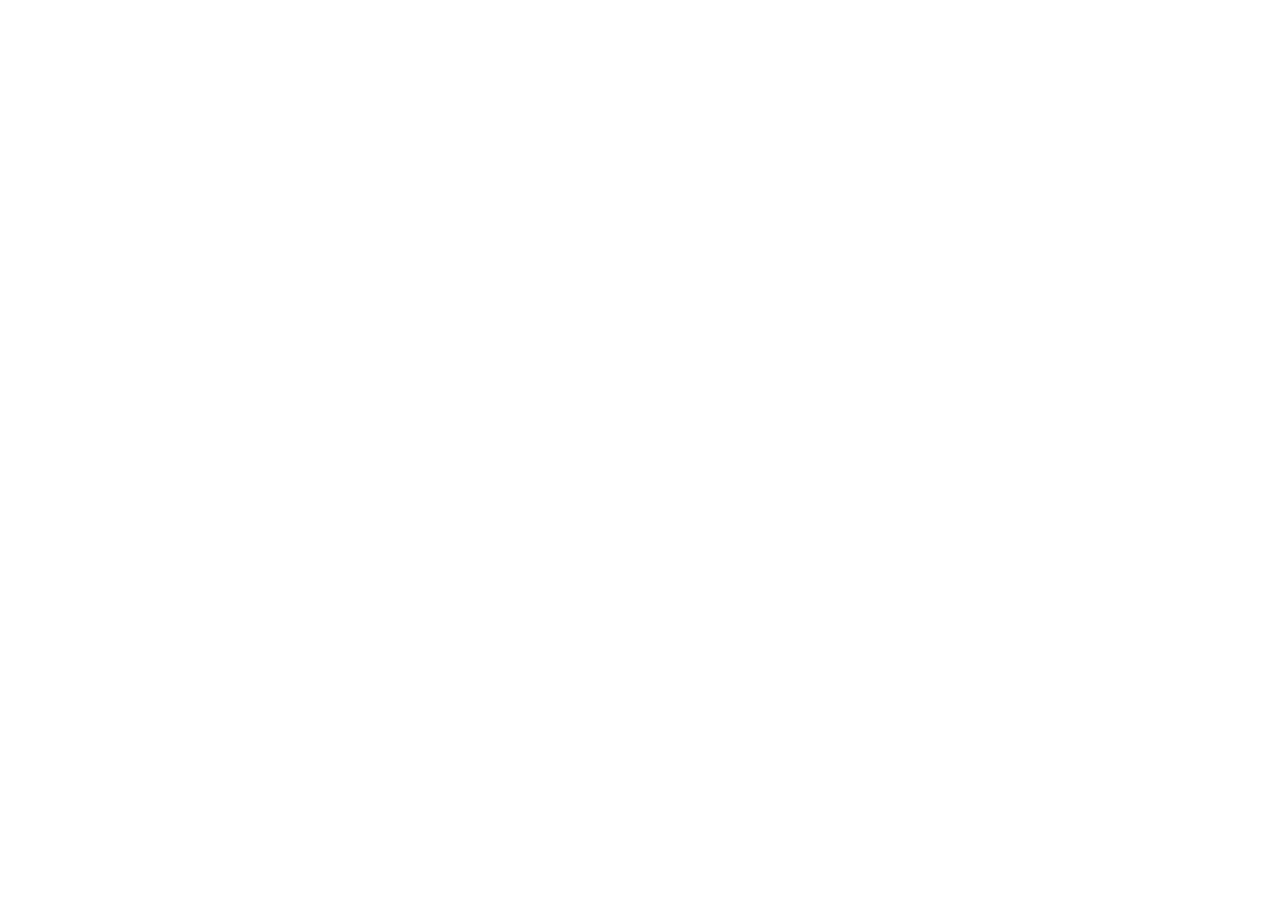
==== commit deeb6d1b: "Merge complete: Bid Boards redirects into the combined Bids app (Sanjay 2026-11-20) Bid Boards + Bid" ====
--- a/commercial.html
+++ b/commercial.html
@@ -2,161 +2,20 @@
 <html lang="en">
 <head>
 <meta charset="utf-8">
-<meta name="viewport" content="width=device-width, initial-scale=1">
-<meta name="robots" content="noindex, nofollow">
-<meta name="theme-color" content="#264387">
-<meta name="color-scheme" content="light">
-<script>(function(){try{if(localStorage.getItem("sk-scheme")==="dark"){var d=document.documentElement;d.setAttribute("data-scheme","dark");var m=document.querySelector('meta[name="theme-color"]');if(m)m.content=d.getAttribute("data-theme")==="track"?"#1C1C1E":"#1a2f61"}}catch(e){}})()</script>
-<link rel="stylesheet" href="https://sharma-kit.sharma-crew.workers.dev/sharma-kit.css">
-<script src="https://sharma-kit.sharma-crew.workers.dev/sharma-kit.js" defer></script>
-<title>Commercial Bid Board — Sharma Electric &amp; HVAC</title>
-<link rel="stylesheet" href="assets/styles.css">
+<meta name="viewport" content="width=device-width, initial-scale=1, viewport-fit=cover">
+<meta http-equiv="refresh" content="0; url=https://sharmaelechvac.github.io/sharma-bids/">
+<title>Bid Boards — moved to Bids</title>
+<script>location.replace("https://sharmaelechvac.github.io/sharma-bids/");</script>
+<style>
+  body{font-family:-apple-system,BlinkMacSystemFont,"Segoe UI",Roboto,sans-serif;background:#fff;color:#14213d;margin:0;padding:48px 24px;text-align:center}
+  h1{font-size:22px;color:#264387;margin:0 0 12px}
+  p{font-size:17px;line-height:1.5;margin:0 0 20px}
+  a{display:inline-block;background:#264387;color:#fff;text-decoration:none;font-size:17px;font-weight:600;padding:14px 28px;border-radius:12px}
+</style>
 </head>
-<body data-board="commercial">
-<header class="site">
-  <div class="header-inner">
-    <img class="logo" src="logo.png" alt="Sharma Electric &amp; HVAC">
-    <div class="header-title">
-      <div class="board-name">Commercial Bid Board</div>
-      <div class="board-sub" id="as-of">Owner-only board. Prices are internal.</div>
-    </div>
-  </div>
-  <nav class="board-switch" aria-label="Bid boards">
-    <a href="commercial.html" class="active">Commercial</a>
-    <a href="residential.html">Residential</a>
-  </nav>
-</header>
-<main>
-<div class="shell">
-<aside id="sidebar" aria-label="Board views">
-  <div class="side-group"><div class="side-head">Boards</div>
-    <a class="side-item" data-board-link="commercial" href="commercial.html">Commercial</a>
-    <a class="side-item" data-board-link="residential" href="residential.html">Residential</a>
-  </div>
-  <div class="side-group"><div class="side-head">Views</div>
-    <button class="side-item" data-view="">All bids<span class="side-count" data-count="all"></span></button>
-    <button class="side-item" data-view="__unfiled">Unfiled<span class="side-count" data-count="unfiled"></span></button>
-    <button class="side-item" data-view="__archived">Archived<span class="side-count" data-count="archived"></span></button>
-  </div>
-  <div class="side-group"><div class="side-head">Folders<button id="side-new-folder" class="side-add" title="New folder" aria-label="New folder">+</button></div>
-    <div id="side-folders"></div>
-  </div>
-  <div class="side-group"><div class="side-head">Status</div><div id="side-status"></div></div>
-</aside>
-
-<div class="main-col">
-  <section class="panel" aria-label="Totals">
-    <h2>Totals</h2><div class="gold-rule"></div>
-    <div class="totals" id="totals"></div>
-  </section>
-  <section class="panel" aria-label="Due today and overdue">
-    <h2>Due today / overdue</h2><div class="gold-rule"></div>
-    <ul class="due-list" id="due-list"></ul>
-  </section>
-  <section class="panel" aria-label="Filters">
-    <h2>Find a bid</h2><div class="gold-rule"></div>
-    <div class="toolbar">
-      <input type="search" id="f-search" placeholder="Builder, project, address, contact, Jobber" aria-label="Search bids">
-      <label class="sort-wrap"><span>Sort</span><select id="sortSel" aria-label="Sort bids">
-        <option value="due">Due date · soonest</option>
-        <option value="due-desc">Due date · latest</option>
-        <option value="builder">Builder · A–Z</option>
-        <option value="builder-desc">Builder · Z–A</option>
-        <option value="amount-desc">Amount · high to low</option>
-        <option value="amount-asc">Amount · low to high</option>
-        <option value="status">Status</option>
-        <option value="sent">Date sent · newest</option>
-      </select></label>
-      <button type="button" id="btn-select" aria-pressed="false">Select</button>
-      <button type="button" class="secondary" id="btn-filters">Filters</button>
-      <button type="button" class="secondary" id="btn-more">More</button>
-    </div>
-    <div class="filters" id="filters" hidden>
-      <div><label for="f-status">Status</label><select id="f-status"></select></div>
-      <div><label for="f-trade">Trade</label><select id="f-trade"></select></div>
-      <div><label for="f-builder">Builder</label><select id="f-builder"></select></div>
-      <div><label for="f-due">Due-date window</label><select id="f-due">
-        <option value="">All due dates</option><option value="today">Due today</option>
-        <option value="overdue">Overdue</option><option value="7">Next 7 days</option>
-        <option value="30">Next 30 days</option><option value="none">No due date</option></select></div>
-      <div><label for="f-sent">Sent-date window</label><select id="f-sent">
-        <option value="">All sent dates</option><option value="7">Last 7 days</option>
-        <option value="30">Last 30 days</option><option value="90">Last 90 days</option></select></div>
-      <div class="filters-reset"><button type="button" class="secondary" id="btn-clear">Reset filters</button></div>
-    </div>
-    <div class="chips" id="statusChips" aria-label="Status filters"></div>
-    <div class="chips folder-chips" id="folderChips" aria-label="Folder filters"></div>
-    <div class="toolbar">
-      <button type="button" class="secondary" id="btn-export">Export CSV</button>
-      <label class="btn secondary" for="file-import" style="cursor:pointer">Import CSV</label>
-      <input type="file" id="file-import" accept=".csv" hidden>
-      <span class="count" id="row-count"></span>
-    </div>
-    <p class="count" id="import-note"></p>
-  </section>
-  <section class="panel bids-panel" aria-label="Bids">
-    <div class="table-wrap"><table>
-      <thead><tr><th class="sel-col"></th><th>Builder</th><th>Project</th><th>Trade</th><th class="amount">Amount</th><th class="sqft">Sq Ft</th><th>Sent</th><th>Due</th><th>Status</th><th>Jobber</th></tr></thead>
-      <tbody id="rows"></tbody>
-    </table></div>
-    <div class="cards" id="cards"></div>
-  </section>
-  <p class="note-under">Select a row to see the full record: terms, next step, notes, Jobber number, Gmail thread ID and source.</p>
-</div>
-
-<aside id="inspector" hidden aria-label="Bid detail">
-  <div class="insp-head"><h2>Bid detail</h2><button type="button" class="secondary small" id="insp-close">Close</button></div>
-  <div id="inspectorBody"></div>
-</aside>
-</div>
-</main>
-
-<div id="actionbar" hidden>
-  <span id="selCount">0 selected</span>
-  <div class="ab-btns">
-    <button type="button" id="ab-won">Won</button>
-    <button type="button" id="ab-lost">Lost</button>
-    <button type="button" id="ab-archive">Archive</button>
-    <button type="button" id="ab-folder">Folder…</button>
-    <button type="button" class="secondary" id="ab-clear">Clear</button>
-    <button type="button" class="secondary" id="ab-done">Done</button>
-  </div>
-</div>
-
-<dialog id="detail"><div id="detailBody"></div><div class="detail-foot"><button type="button" id="detail-close">Close</button></div></dialog>
-
-<dialog id="folderDlg" class="sheet"><div class="detail-head"><h2>Move to folder</h2></div>
-<div class="detail-body">
-<div id="folderList" class="folder-list"></div>
-<div class="gold-rule"></div>
-<label>New folder <input id="newFolderName" type="text" autocomplete="off" placeholder="Folder name"></label>
-<div class="row-btns"><button type="button" id="createFolderBtn">Create &amp; move</button><button type="button" class="secondary" id="folderDlgClose">Cancel</button></div>
-</div></dialog>
-
-<dialog id="changesDlg" class="sheet"><div class="detail-head"><h2>Changes to publish</h2></div>
-<div class="detail-body">
-<p id="changesSummary"></p>
-<div id="changesList"></div>
-<label>Summary — send this to Jarvis with “publish my bid changes”
-<textarea id="changesText" readonly rows="8"></textarea></label>
-<div class="row-btns"><button type="button" id="copyChanges">Copy summary</button><button type="button" class="secondary" id="changesClose">Close</button></div>
-</div></dialog>
-
-<dialog id="more" aria-labelledby="more-title">
-  <div class="detail-head"><h2 id="more-title" style="margin:0">More</h2></div>
-  <div class="detail-body">
-    <p class="note">Changes you make with Select (Won / Lost / Archive / Folders) are saved on this device only, until Jarvis publishes them into the board data.</p>
-    <div class="row-btns"><button type="button" id="openChanges">Changes to publish (<span id="changesCount">0</span>)</button></div>
-    <h3 style="margin:18px 0 8px">Display</h3>
-    <div class="sk-list" id="appearance"></div>
-    <h3 style="margin:18px 0 8px">Folders</h3>
-    <div id="folderManager"></div>
-    <div class="folder-new-row"><input id="mgrNewFolder" type="text" autocomplete="off" placeholder="New folder name"><button type="button" id="mgrAddFolder">Add folder</button></div>
-    <div class="toolbar"><button type="button" class="secondary" id="btn-locknow">Lock now</button><button type="button" class="secondary" id="more-close">Close</button></div>
-  </div>
-</dialog>
-<div id="toast" role="status"></div>
-<footer class="site">Sharma Electric &amp; HVAC · Lic. EC13013924 · CAC1823596</footer>
-<script src="lock.js"></script>
-<script src="assets/app.js"></script>
-</body></html>
+<body>
+<h1>Bid Boards has moved</h1>
+<p>The boards now live inside the combined <strong>Bids</strong> app — same bids, one list, one design.<br>Taking you there now…</p>
+<a href="https://sharmaelechvac.github.io/sharma-bids/">Open the Bids app</a>
+</body>
+</html>
